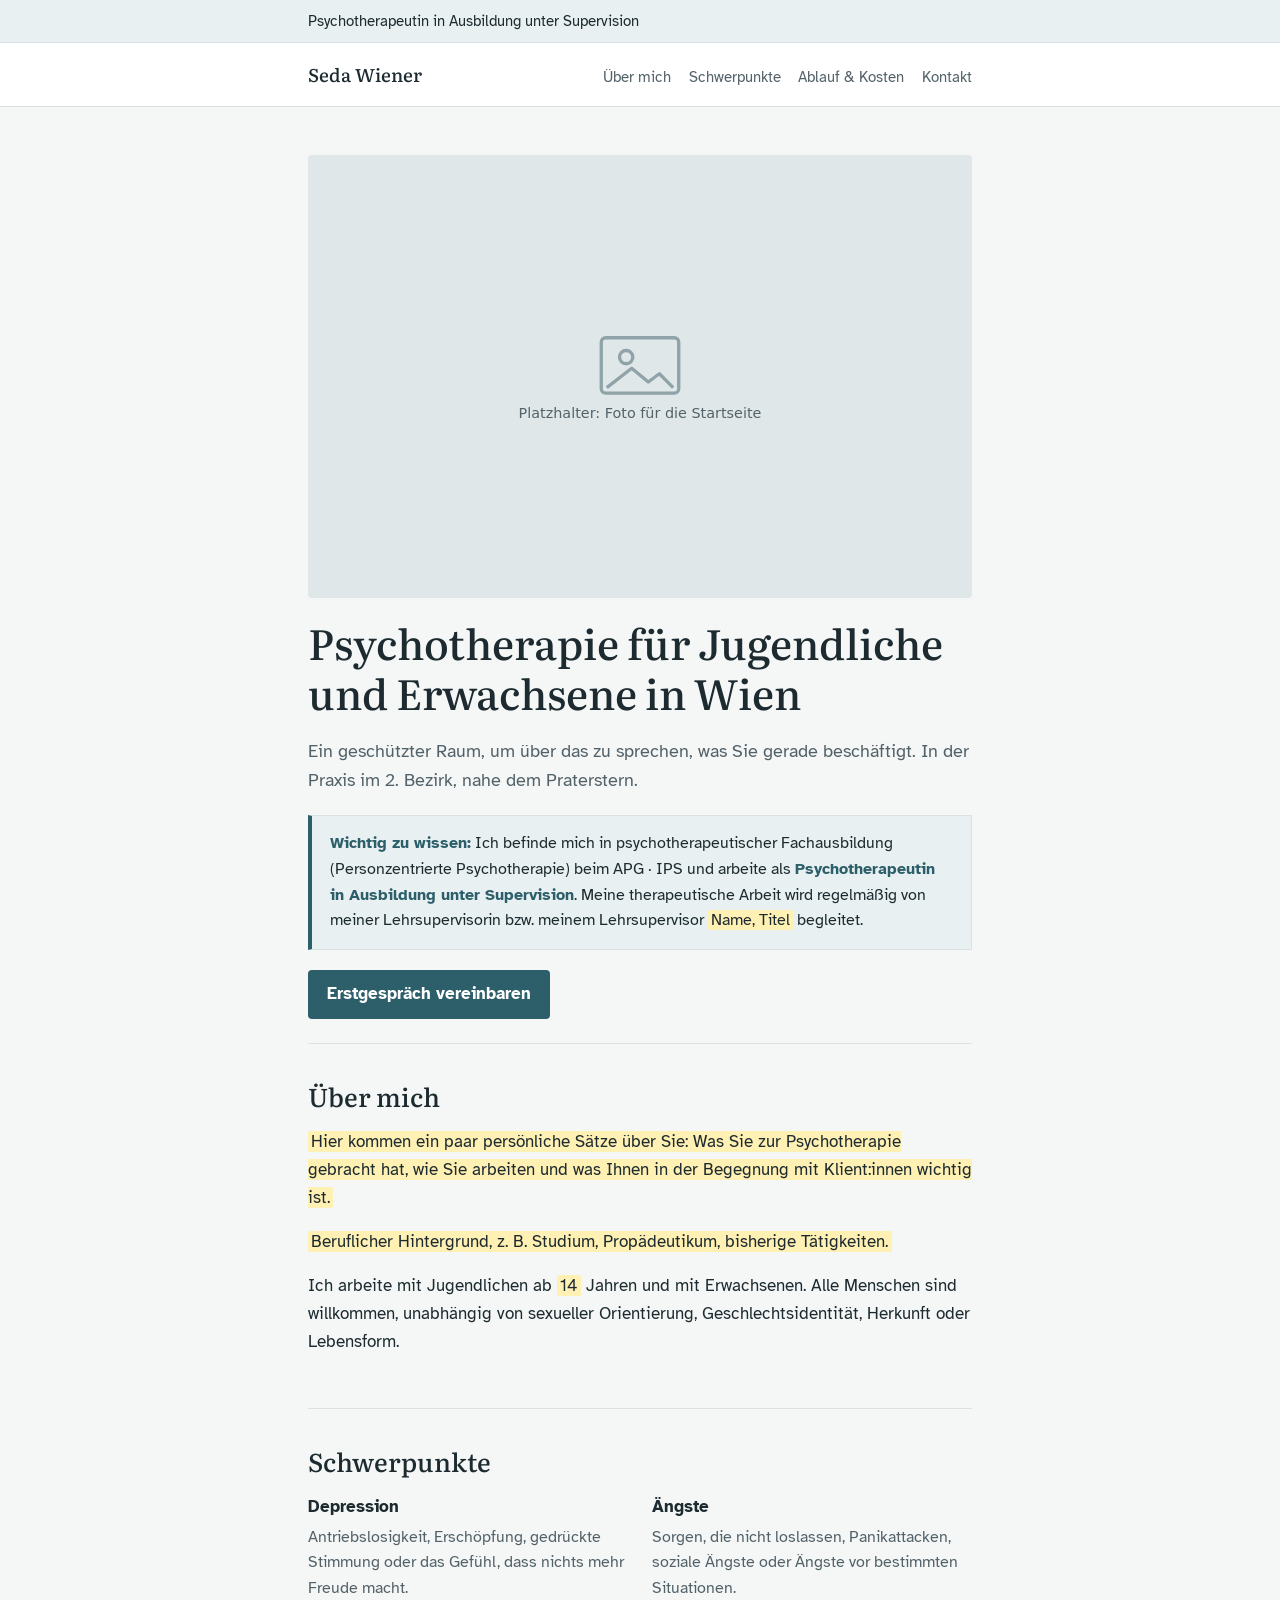
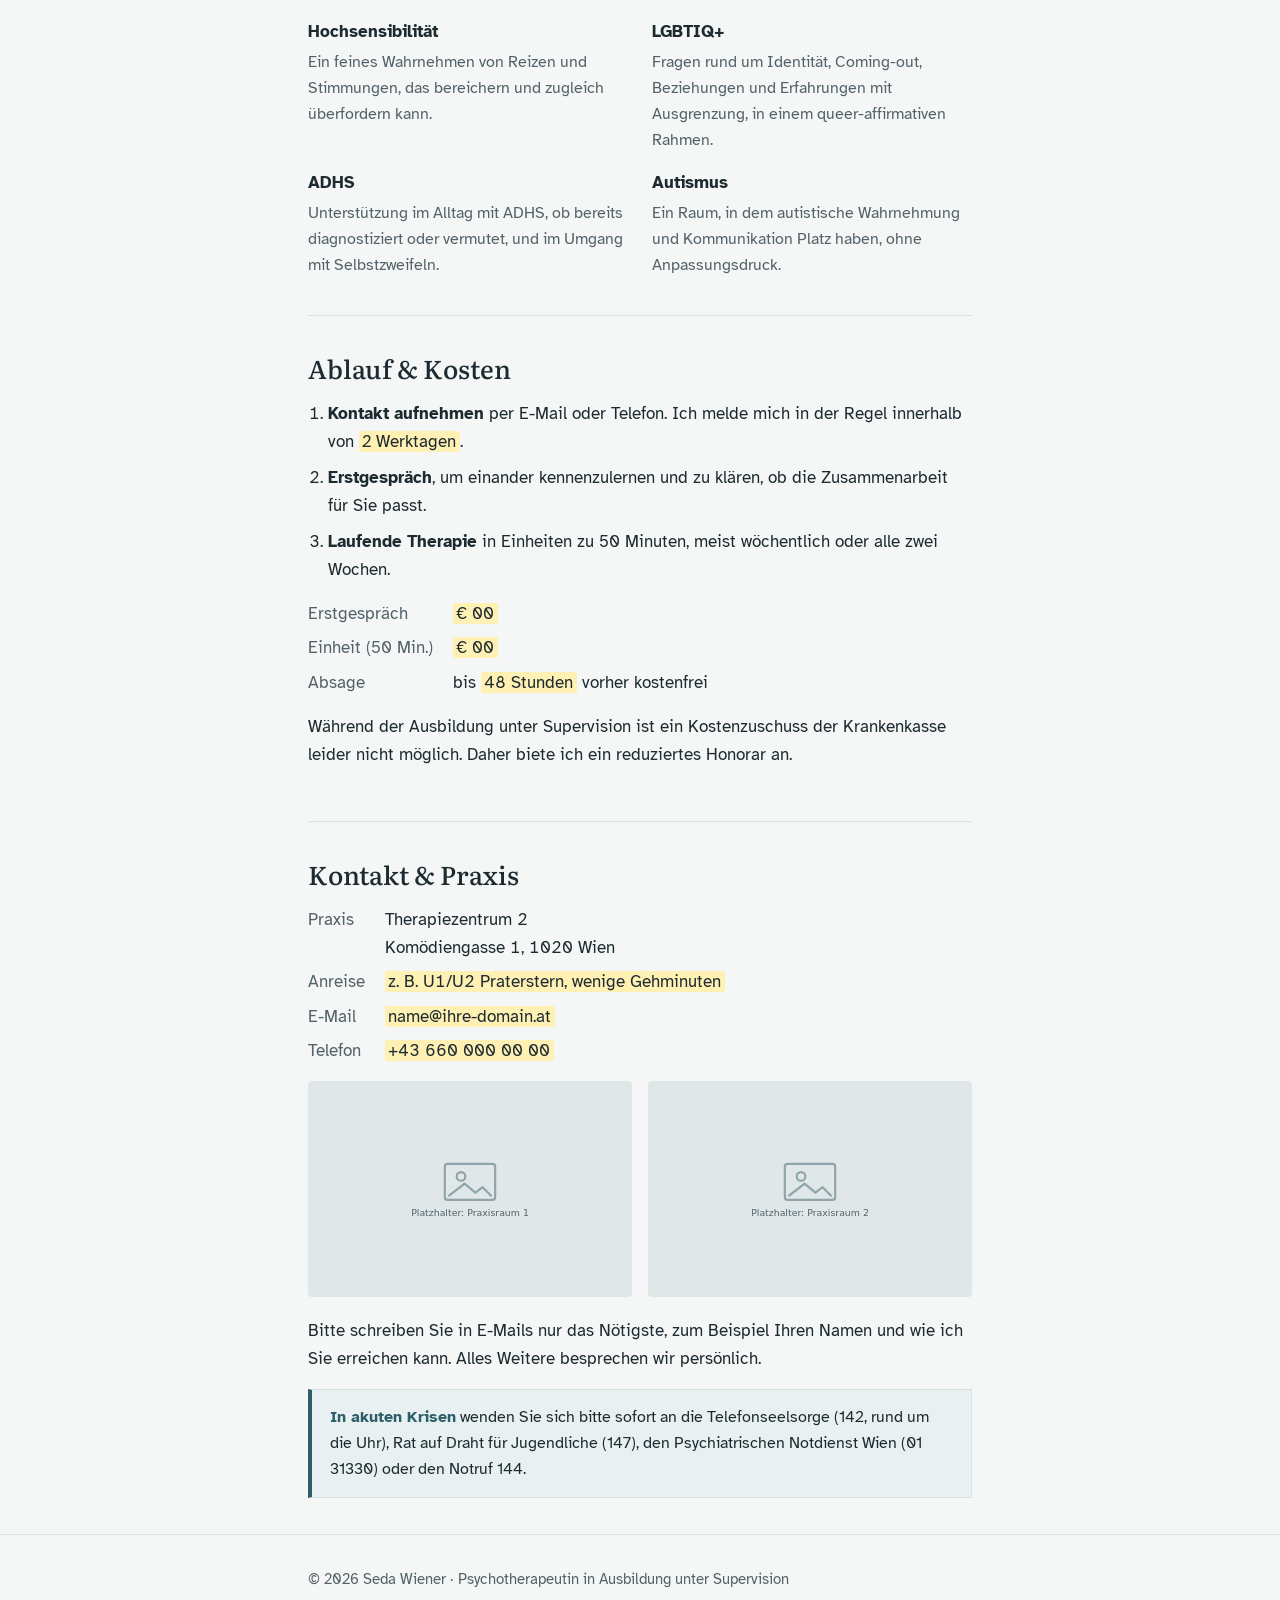
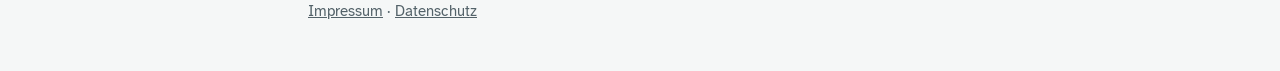
==== index.html @ 161c85d2 "Webseite erstmals veröffentlichen (GitHub Pages, www.sedawiener.at) Co-Authored-By: Claude Opus 5.5 " ====
<!doctype html>
<html lang="de-AT">
<head>
<meta charset="utf-8">
<meta name="viewport" content="width=device-width, initial-scale=1">
<title>Psychotherapie Seda Wiener · Wien 1020</title>
<meta name="description" content="Psychotherapie für Jugendliche und Erwachsene in Wien 1020, in Fachausbildung unter Lehrsupervision. Schwerpunkte: Depression, Ängste, Hochsensibilität, LGBTIQ+, ADHS und Autismus.">
<link rel="stylesheet" href="style.css">
</head>
<body>
<!--INHALT-->
<div class="hinweis-leiste">
  <div class="wrap">Psychotherapeutin in Ausbildung unter Supervision</div>
</div>

<header class="kopf">
  <div class="wrap">
    <a class="marke" href="#start">Seda Wiener</a>
    <nav class="nav" aria-label="Hauptmenü">
      <a href="#ueber-mich">Über mich</a>
      <a href="#schwerpunkte">Schwerpunkte</a>
      <a href="#ablauf">Ablauf &amp; Kosten</a>
      <a href="#kontakt">Kontakt</a>
    </nav>
  </div>
</header>

<main class="wrap" id="start">
  <div class="einstieg">
    <img class="bild bild-start" src="bilder/startbild.svg" alt="Platzhalter für ein Foto" width="1200" height="800">
    <h1>Psychotherapie für Jugendliche und Erwachsene in Wien</h1>
    <p class="untertitel">Ein geschützter Raum, um über das zu sprechen, was Sie gerade beschäftigt. In der Praxis im 2.&nbsp;Bezirk, nahe dem Praterstern.</p>
    <div class="hinweis" role="note">
      <strong>Wichtig zu wissen:</strong> Ich befinde mich in psychotherapeutischer Fachausbildung
      (Personzentrierte Psychotherapie) beim
      APG · IPS und arbeite als <strong>Psychotherapeutin in Ausbildung unter Supervision</strong>.
      Meine therapeutische Arbeit wird regelmäßig von meiner Lehrsupervisorin bzw. meinem Lehrsupervisor
      <span class="ph">Name, Titel</span> begleitet.
    </div>
    <a class="knopf" href="#kontakt">Erstgespräch vereinbaren</a>
  </div>

  <section id="ueber-mich">
    <h2>Über mich</h2>
    <p><span class="ph">Hier kommen ein paar persönliche Sätze über Sie: Was Sie zur Psychotherapie gebracht hat, wie Sie arbeiten und was Ihnen in der Begegnung mit Klient:innen wichtig ist.</span></p>
    <p><span class="ph">Beruflicher Hintergrund, z.&nbsp;B. Studium, Propädeutikum, bisherige Tätigkeiten.</span></p>
    <p>Ich arbeite mit Jugendlichen ab <span class="ph">14</span> Jahren und mit Erwachsenen. Alle Menschen sind willkommen, unabhängig von sexueller Orientierung, Geschlechtsidentität, Herkunft oder Lebensform.</p>
  </section>

  <section id="schwerpunkte">
    <h2>Schwerpunkte</h2>
    <ul class="schwerpunkte">
      <li><h3>Depression</h3><p>Antriebslosigkeit, Erschöpfung, gedrückte Stimmung oder das Gefühl, dass nichts mehr Freude macht.</p></li>
      <li><h3>Ängste</h3><p>Sorgen, die nicht loslassen, Panikattacken, soziale Ängste oder Ängste vor bestimmten Situationen.</p></li>
      <li><h3>Hochsensibilität</h3><p>Ein feines Wahrnehmen von Reizen und Stimmungen, das bereichern und zugleich überfordern kann.</p></li>
      <li><h3>LGBTIQ+</h3><p>Fragen rund um Identität, Coming-out, Beziehungen und Erfahrungen mit Ausgrenzung, in einem queer-affirmativen Rahmen.</p></li>
      <li><h3>ADHS</h3><p>Unterstützung im Alltag mit ADHS, ob bereits diagnostiziert oder vermutet, und im Umgang mit Selbstzweifeln.</p></li>
      <li><h3>Autismus</h3><p>Ein Raum, in dem autistische Wahrnehmung und Kommunikation Platz haben, ohne Anpassungsdruck.</p></li>
    </ul>
  </section>

  <section id="ablauf">
    <h2>Ablauf &amp; Kosten</h2>
    <ol class="ablauf">
      <li><strong>Kontakt aufnehmen</strong> per E-Mail oder Telefon. Ich melde mich in der Regel innerhalb von <span class="ph">2 Werktagen</span>.</li>
      <li><strong>Erstgespräch</strong>, um einander kennenzulernen und zu klären, ob die Zusammenarbeit für Sie passt.</li>
      <li><strong>Laufende Therapie</strong> in Einheiten zu 50 Minuten, meist wöchentlich oder alle zwei Wochen.</li>
    </ol>
    <dl class="fakten">
      <dt>Erstgespräch</dt><dd><span class="ph">€ 00</span></dd>
      <dt>Einheit (50 Min.)</dt><dd><span class="ph">€ 00</span></dd>
      <dt>Absage</dt><dd>bis <span class="ph">48 Stunden</span> vorher kostenfrei</dd>
    </dl>
    <p>Während der Ausbildung unter Supervision ist ein Kostenzuschuss der Krankenkasse leider nicht möglich. Daher biete ich ein reduziertes Honorar an.</p>
  </section>

  <section id="kontakt">
    <h2>Kontakt &amp; Praxis</h2>
    <dl class="fakten">
      <dt>Praxis</dt><dd>Therapiezentrum 2<br>Komödiengasse 1, 1020 Wien</dd>
      <dt>Anreise</dt><dd><span class="ph">z.&nbsp;B. U1/U2 Praterstern, wenige Gehminuten</span></dd>
      <dt>E-Mail</dt><dd><span class="ph">name@ihre-domain.at</span></dd>
      <dt>Telefon</dt><dd><span class="ph">+43 660 000 00 00</span></dd>
    </dl>
    <div class="raeume">
      <img class="bild" src="bilder/raum-1.svg" alt="Platzhalter: Praxisraum 1" width="900" height="600">
      <img class="bild" src="bilder/raum-2.svg" alt="Platzhalter: Praxisraum 2" width="900" height="600">
    </div>
    <p>Bitte schreiben Sie in E-Mails nur das Nötigste, zum Beispiel Ihren Namen und wie ich Sie erreichen kann. Alles Weitere besprechen wir persönlich.</p>
    <div class="hinweis" role="note">
      <strong>In akuten Krisen</strong> wenden Sie sich bitte sofort an die Telefonseelsorge (142, rund um die Uhr),
      Rat auf Draht für Jugendliche (147), den Psychiatrischen Notdienst Wien (01 31330) oder den Notruf 144.
    </div>
  </section>
</main>

<footer class="fuss">
  <div class="wrap">
    <span>© 2026 Seda Wiener · Psychotherapeutin in Ausbildung unter Supervision</span>
    <span><a href="impressum.html">Impressum</a> · <a href="datenschutz.html">Datenschutz</a></span>
  </div>
</footer>
<!--/INHALT-->
</body>
</html>
---- style.css ----
/* Schriften liegen lokal (fonts/), damit keine Daten an Google gehen (DSGVO). */
@font-face { font-family: "Atkinson Hyperlegible"; font-weight: 400; font-display: swap; src: url("fonts/atkinson-400.woff2") format("woff2"); }
@font-face { font-family: "Atkinson Hyperlegible"; font-weight: 700; font-display: swap; src: url("fonts/atkinson-700.woff2") format("woff2"); }
@font-face { font-family: "Literata"; font-weight: 500; font-display: swap; src: url("fonts/literata-500.woff2") format("woff2"); }

/* Layout: eine ruhige Textspalte, Abschnitte untereinander, Hinweis zur Supervision ganz oben und im Kopf jeder Seite. */
:root {
  --bg: #f5f7f7;
  --surface: #ffffff;
  --ink: #1d2b30;
  --muted: #536269;
  --accent: #2c5f6a;
  --line: #d9e1e2;
  --note-bg: #e8f0f1;
  --mark: #fff0b3;
  --font-display: "Literata", Georgia, "Times New Roman", serif;
  --font-body: "Atkinson Hyperlegible", system-ui, -apple-system, "Segoe UI", sans-serif;
  color-scheme: light;
}
@media (prefers-color-scheme: dark) {
  :root:not([data-theme="light"]) {
    --bg: #12191b; --surface: #1a2326; --ink: #e3eaeb; --muted: #9fb0b4;
    --accent: #8cc3cd; --line: #2c3a3e; --note-bg: #1f2e32; --mark: #5a4a12;
    color-scheme: dark;
  }
}
:root[data-theme="dark"] {
  --bg: #12191b; --surface: #1a2326; --ink: #e3eaeb; --muted: #9fb0b4;
  --accent: #8cc3cd; --line: #2c3a3e; --note-bg: #1f2e32; --mark: #5a4a12;
  color-scheme: dark;
}

* { box-sizing: border-box; }
html { scroll-behavior: smooth; }
@media (prefers-reduced-motion: reduce) { html { scroll-behavior: auto; } }
body {
  margin: 0;
  background: var(--bg);
  color: var(--ink);
  font-family: var(--font-body);
  font-size: 1.0625rem;
  line-height: 1.65;
}
.wrap { max-width: 44rem; margin: 0 auto; padding-inline: 1.25rem; }

/* Kopfzeile */
.kopf { border-bottom: 1px solid var(--line); background: var(--surface); }
.kopf .wrap { display: flex; flex-wrap: wrap; align-items: baseline; justify-content: space-between; gap: .5rem 1.5rem; padding-block: 1rem; }
.marke { font-family: var(--font-display); font-weight: 500; font-size: 1.15rem; color: var(--ink); text-decoration: none; }
.nav { display: flex; flex-wrap: wrap; gap: .25rem 1.1rem; font-size: .95rem; }
.nav a { color: var(--muted); text-decoration: none; }
.nav a:hover, .nav a:focus-visible { color: var(--accent); text-decoration: underline; }

/* Supervisionshinweis: immer sichtbar */
.hinweis {
  background: var(--note-bg);
  border: 1px solid var(--line);
  border-left: 4px solid var(--accent);
  padding: .9rem 1.1rem;
  font-size: .98rem;
}
.hinweis strong { color: var(--accent); }
.hinweis-leiste { background: var(--note-bg); border-bottom: 1px solid var(--line); font-size: .92rem; }
.hinweis-leiste .wrap { padding-block: .55rem; }

/* Einstieg */
.einstieg { padding-block: 3rem 1.5rem; display: grid; gap: 1.25rem; }
.einstieg h1 { font-family: var(--font-display); font-weight: 500; font-size: clamp(1.9rem, 5vw, 2.6rem); line-height: 1.2; margin: 0; text-wrap: balance; }
.untertitel { color: var(--muted); font-size: 1.1rem; margin: 0; }
.knopf {
  justify-self: start; display: inline-block; padding: .65rem 1.2rem;
  background: var(--accent); color: var(--surface); text-decoration: none; border-radius: 4px; font-weight: 700;
}
.knopf:hover, .knopf:focus-visible { filter: brightness(1.1); }

/* Abschnitte */
section { padding-block: 2.25rem; border-top: 1px solid var(--line); }
h2 { font-family: var(--font-display); font-weight: 500; font-size: 1.6rem; line-height: 1.25; margin: 0 0 1rem; text-wrap: balance; }
h3 { font-size: 1.05rem; margin: 0 0 .25rem; }
p { margin: 0 0 1rem; }
a { color: var(--accent); }
a:focus-visible, .knopf:focus-visible { outline: 2px solid var(--accent); outline-offset: 3px; }

.schwerpunkte { list-style: none; padding: 0; margin: 0; display: grid; grid-template-columns: repeat(auto-fit, minmax(15rem, 1fr)); gap: 1rem 1.5rem; }
.schwerpunkte li { min-width: 0; }
.schwerpunkte p { color: var(--muted); margin: 0; font-size: .98rem; }

.ablauf { padding-left: 1.25rem; margin: 0 0 1rem; }
.ablauf li { margin-bottom: .5rem; }

.fakten { display: grid; grid-template-columns: max-content 1fr; gap: .4rem 1.25rem; margin: 0 0 1rem; }
.fakten dt { color: var(--muted); }
.fakten dd { margin: 0; min-width: 0; font-variant-numeric: tabular-nums; }
@media (max-width: 30rem) { .fakten { grid-template-columns: 1fr; } .fakten dd { margin-bottom: .5rem; } }


/* Fotos */
.bild { display: block; width: 100%; max-width: 100%; height: auto; border-radius: 4px; }
.bild-start { aspect-ratio: 3 / 2; object-fit: cover; }
.raeume { display: grid; grid-template-columns: repeat(auto-fit, minmax(14rem, 1fr)); gap: 1rem; margin: 0 0 1.25rem; }
.raeume .bild { aspect-ratio: 3 / 2; object-fit: cover; }

/* Platzhalter, die noch ausgefüllt werden müssen */
.ph { background: var(--mark); padding: 0 .2em; border-radius: 2px; }

.fuss { border-top: 1px solid var(--line); padding-block: 2rem 3rem; color: var(--muted); font-size: .92rem; }
.fuss .wrap { display: flex; flex-wrap: wrap; gap: .5rem 1.5rem; justify-content: space-between; }
.fuss a { color: var(--muted); }

/* Rechtstexte */
.rechtlich { padding-block: 2.5rem 3rem; }
.rechtlich h1 { font-family: var(--font-display); font-weight: 500; font-size: 2rem; margin: 0 0 1.5rem; }
.rechtlich h2 { font-size: 1.25rem; margin-top: 2rem; }
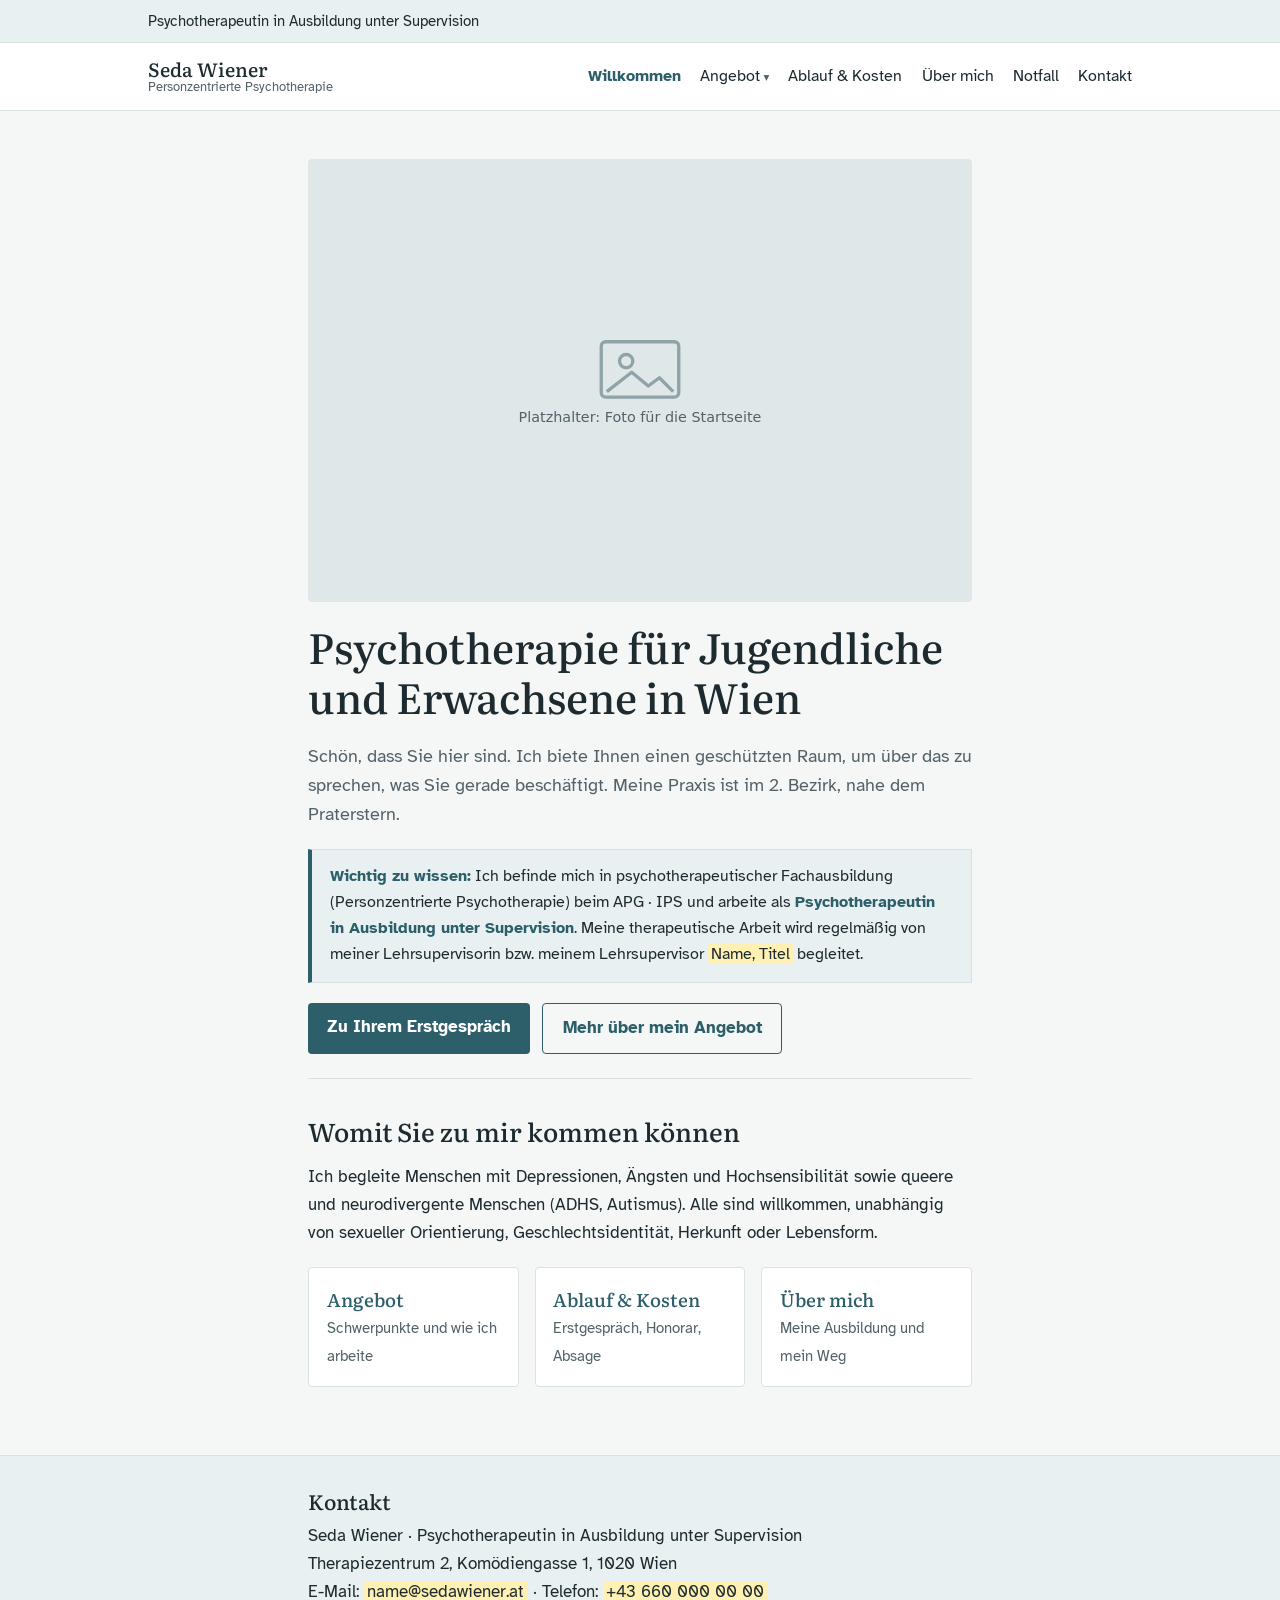
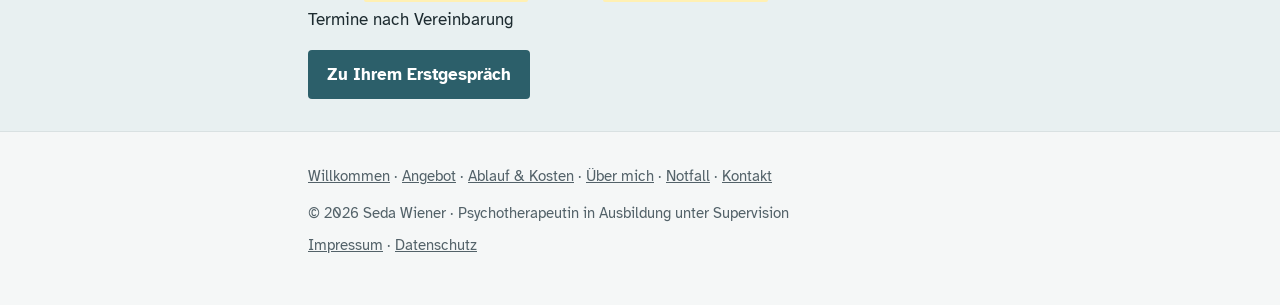
==== commit a3a5b3ee: "Neue Gestaltung sicher laden (Versionsnummer an style.css und menu.js) Co-Authored-By: Claude Opus 5" ====
--- a/index.html
+++ b/index.html
@@ -5,101 +5,80 @@
 <meta name="viewport" content="width=device-width, initial-scale=1">
 <title>Psychotherapie Seda Wiener · Wien 1020</title>
 <meta name="description" content="Psychotherapie für Jugendliche und Erwachsene in Wien 1020, in Fachausbildung unter Lehrsupervision. Schwerpunkte: Depression, Ängste, Hochsensibilität, LGBTIQ+, ADHS und Autismus.">
-<link rel="stylesheet" href="style.css">
+<link rel="stylesheet" href="style.css?v=2">
 </head>
 <body>
-<!--INHALT-->
+<a class="sprung" href="#inhalt">Zum Inhalt springen</a>
 <div class="hinweis-leiste">
   <div class="wrap">Psychotherapeutin in Ausbildung unter Supervision</div>
 </div>
 
 <header class="kopf">
   <div class="wrap">
-    <a class="marke" href="#start">Seda Wiener</a>
-    <nav class="nav" aria-label="Hauptmenü">
-      <a href="#ueber-mich">Über mich</a>
-      <a href="#schwerpunkte">Schwerpunkte</a>
-      <a href="#ablauf">Ablauf &amp; Kosten</a>
-      <a href="#kontakt">Kontakt</a>
+    <a class="marke" href="index.html">Seda Wiener<span>Personzentrierte Psychotherapie</span></a>
+    <button class="menu-knopf" type="button" aria-expanded="false" aria-controls="hauptmenu" hidden>Menü</button>
+    <nav aria-label="Hauptmenü">
+      <ul class="nav" id="hauptmenu">
+        <li><a href="index.html" aria-current="page">Willkommen</a></li>
+        <li class="hat-unter"><a href="angebot.html">Angebot</a><ul class="unter"><li><a href="angebot.html#schwerpunkte">Schwerpunkte</a></li><li><a href="angebot.html#personzentriert">Personzentrierte Psychotherapie</a></li><li><a href="angebot.html#jugendliche">Für Jugendliche</a></li></ul></li>
+        <li><a href="ablauf.html">Ablauf &amp; Kosten</a></li>
+        <li><a href="ueber-mich.html">Über mich</a></li>
+        <li><a href="notfall.html">Notfall</a></li>
+        <li><a href="kontakt.html">Kontakt</a></li>
+      </ul>
     </nav>
   </div>
 </header>
 
-<main class="wrap" id="start">
+<main class="wrap" id="inhalt">
   <div class="einstieg">
     <img class="bild bild-start" src="bilder/startbild.svg" alt="Platzhalter für ein Foto" width="1200" height="800">
     <h1>Psychotherapie für Jugendliche und Erwachsene in Wien</h1>
-    <p class="untertitel">Ein geschützter Raum, um über das zu sprechen, was Sie gerade beschäftigt. In der Praxis im 2.&nbsp;Bezirk, nahe dem Praterstern.</p>
+    <p class="untertitel">Schön, dass Sie hier sind. Ich biete Ihnen einen geschützten Raum, um über das zu sprechen, was Sie gerade beschäftigt. Meine Praxis ist im 2.&nbsp;Bezirk, nahe dem Praterstern.</p>
     <div class="hinweis" role="note">
       <strong>Wichtig zu wissen:</strong> Ich befinde mich in psychotherapeutischer Fachausbildung
-      (Personzentrierte Psychotherapie) beim
-      APG · IPS und arbeite als <strong>Psychotherapeutin in Ausbildung unter Supervision</strong>.
+      (Personzentrierte Psychotherapie) beim APG · IPS und arbeite als
+      <strong>Psychotherapeutin in Ausbildung unter Supervision</strong>.
       Meine therapeutische Arbeit wird regelmäßig von meiner Lehrsupervisorin bzw. meinem Lehrsupervisor
       <span class="ph">Name, Titel</span> begleitet.
     </div>
-    <a class="knopf" href="#kontakt">Erstgespräch vereinbaren</a>
+    <div class="knopfreihe">
+      <a class="knopf" href="kontakt.html">Zu Ihrem Erstgespräch</a>
+      <a class="knopf knopf-hell" href="angebot.html">Mehr über mein Angebot</a>
+    </div>
   </div>
 
-  <section id="ueber-mich">
-    <h2>Über mich</h2>
-    <p><span class="ph">Hier kommen ein paar persönliche Sätze über Sie: Was Sie zur Psychotherapie gebracht hat, wie Sie arbeiten und was Ihnen in der Begegnung mit Klient:innen wichtig ist.</span></p>
-    <p><span class="ph">Beruflicher Hintergrund, z.&nbsp;B. Studium, Propädeutikum, bisherige Tätigkeiten.</span></p>
-    <p>Ich arbeite mit Jugendlichen ab <span class="ph">14</span> Jahren und mit Erwachsenen. Alle Menschen sind willkommen, unabhängig von sexueller Orientierung, Geschlechtsidentität, Herkunft oder Lebensform.</p>
-  </section>
-
-  <section id="schwerpunkte">
-    <h2>Schwerpunkte</h2>
-    <ul class="schwerpunkte">
-      <li><h3>Depression</h3><p>Antriebslosigkeit, Erschöpfung, gedrückte Stimmung oder das Gefühl, dass nichts mehr Freude macht.</p></li>
-      <li><h3>Ängste</h3><p>Sorgen, die nicht loslassen, Panikattacken, soziale Ängste oder Ängste vor bestimmten Situationen.</p></li>
-      <li><h3>Hochsensibilität</h3><p>Ein feines Wahrnehmen von Reizen und Stimmungen, das bereichern und zugleich überfordern kann.</p></li>
-      <li><h3>LGBTIQ+</h3><p>Fragen rund um Identität, Coming-out, Beziehungen und Erfahrungen mit Ausgrenzung, in einem queer-affirmativen Rahmen.</p></li>
-      <li><h3>ADHS</h3><p>Unterstützung im Alltag mit ADHS, ob bereits diagnostiziert oder vermutet, und im Umgang mit Selbstzweifeln.</p></li>
-      <li><h3>Autismus</h3><p>Ein Raum, in dem autistische Wahrnehmung und Kommunikation Platz haben, ohne Anpassungsdruck.</p></li>
+  <section>
+    <h2>Womit Sie zu mir kommen können</h2>
+    <p>Ich begleite Menschen mit Depressionen, Ängsten und Hochsensibilität sowie queere und neurodivergente Menschen (ADHS, Autismus). Alle sind willkommen, unabhängig von sexueller Orientierung, Geschlechtsidentität, Herkunft oder Lebensform.</p>
+    <ul class="kacheln">
+      <li><a href="angebot.html"><strong>Angebot</strong><span>Schwerpunkte und wie ich arbeite</span></a></li>
+      <li><a href="ablauf.html"><strong>Ablauf &amp; Kosten</strong><span>Erstgespräch, Honorar, Absage</span></a></li>
+      <li><a href="ueber-mich.html"><strong>Über mich</strong><span>Meine Ausbildung und mein Weg</span></a></li>
     </ul>
-  </section>
-
-  <section id="ablauf">
-    <h2>Ablauf &amp; Kosten</h2>
-    <ol class="ablauf">
-      <li><strong>Kontakt aufnehmen</strong> per E-Mail oder Telefon. Ich melde mich in der Regel innerhalb von <span class="ph">2 Werktagen</span>.</li>
-      <li><strong>Erstgespräch</strong>, um einander kennenzulernen und zu klären, ob die Zusammenarbeit für Sie passt.</li>
-      <li><strong>Laufende Therapie</strong> in Einheiten zu 50 Minuten, meist wöchentlich oder alle zwei Wochen.</li>
-    </ol>
-    <dl class="fakten">
-      <dt>Erstgespräch</dt><dd><span class="ph">€ 00</span></dd>
-      <dt>Einheit (50 Min.)</dt><dd><span class="ph">€ 00</span></dd>
-      <dt>Absage</dt><dd>bis <span class="ph">48 Stunden</span> vorher kostenfrei</dd>
-    </dl>
-    <p>Während der Ausbildung unter Supervision ist ein Kostenzuschuss der Krankenkasse leider nicht möglich. Daher biete ich ein reduziertes Honorar an.</p>
-  </section>
-
-  <section id="kontakt">
-    <h2>Kontakt &amp; Praxis</h2>
-    <dl class="fakten">
-      <dt>Praxis</dt><dd>Therapiezentrum 2<br>Komödiengasse 1, 1020 Wien</dd>
-      <dt>Anreise</dt><dd><span class="ph">z.&nbsp;B. U1/U2 Praterstern, wenige Gehminuten</span></dd>
-      <dt>E-Mail</dt><dd><span class="ph">name@ihre-domain.at</span></dd>
-      <dt>Telefon</dt><dd><span class="ph">+43 660 000 00 00</span></dd>
-    </dl>
-    <div class="raeume">
-      <img class="bild" src="bilder/raum-1.svg" alt="Platzhalter: Praxisraum 1" width="900" height="600">
-      <img class="bild" src="bilder/raum-2.svg" alt="Platzhalter: Praxisraum 2" width="900" height="600">
-    </div>
-    <p>Bitte schreiben Sie in E-Mails nur das Nötigste, zum Beispiel Ihren Namen und wie ich Sie erreichen kann. Alles Weitere besprechen wir persönlich.</p>
-    <div class="hinweis" role="note">
-      <strong>In akuten Krisen</strong> wenden Sie sich bitte sofort an die Telefonseelsorge (142, rund um die Uhr),
-      Rat auf Draht für Jugendliche (147), den Psychiatrischen Notdienst Wien (01 31330) oder den Notruf 144.
-    </div>
   </section>
 </main>
 
+<aside class="kontaktblock" aria-label="Kontakt">
+  <div class="wrap">
+    <h2>Kontakt</h2>
+    <p>Seda Wiener · Psychotherapeutin in Ausbildung unter Supervision<br>
+    Therapiezentrum 2, Komödiengasse 1, 1020 Wien<br>
+    E-Mail: <span class="ph">name@sedawiener.at</span> · Telefon: <span class="ph">+43 660 000 00 00</span><br>
+    Termine nach Vereinbarung</p>
+    <a class="knopf" href="kontakt.html">Zu Ihrem Erstgespräch</a>
+  </div>
+</aside>
+
 <footer class="fuss">
   <div class="wrap">
-    <span>© 2026 Seda Wiener · Psychotherapeutin in Ausbildung unter Supervision</span>
-    <span><a href="impressum.html">Impressum</a> · <a href="datenschutz.html">Datenschutz</a></span>
+    <nav class="fuss-nav" aria-label="Seitenübersicht"><a href="index.html">Willkommen</a> · <a href="angebot.html">Angebot</a> · <a href="ablauf.html">Ablauf &amp; Kosten</a> · <a href="ueber-mich.html">Über mich</a> · <a href="notfall.html">Notfall</a> · <a href="kontakt.html">Kontakt</a></nav>
+    <div class="fuss-zeile">
+      <span>© 2026 Seda Wiener · Psychotherapeutin in Ausbildung unter Supervision</span>
+      <span><a href="impressum.html">Impressum</a> · <a href="datenschutz.html">Datenschutz</a></span>
+    </div>
   </div>
 </footer>
-<!--/INHALT-->
+<script src="menu.js?v=2"></script>
 </body>
 </html>
--- a/style.css
+++ b/style.css
@@ -43,13 +43,39 @@
 }
 .wrap { max-width: 44rem; margin: 0 auto; padding-inline: 1.25rem; }
 
-/* Kopfzeile */
-.kopf { border-bottom: 1px solid var(--line); background: var(--surface); }
-.kopf .wrap { display: flex; flex-wrap: wrap; align-items: baseline; justify-content: space-between; gap: .5rem 1.5rem; padding-block: 1rem; }
-.marke { font-family: var(--font-display); font-weight: 500; font-size: 1.15rem; color: var(--ink); text-decoration: none; }
-.nav { display: flex; flex-wrap: wrap; gap: .25rem 1.1rem; font-size: .95rem; }
-.nav a { color: var(--muted); text-decoration: none; }
+/* Sprunglink für Tastatur und Screenreader */
+.sprung { position: absolute; left: -999px; top: 0; background: var(--surface); padding: .5rem 1rem; z-index: 10; }
+.sprung:focus { left: 1rem; }
+
+/* Kopfzeile mit Menü */
+.kopf { border-bottom: 1px solid var(--line); background: var(--surface); position: relative; z-index: 5; }
+.kopf .wrap { max-width: 64rem; display: flex; flex-wrap: wrap; align-items: center; justify-content: space-between; gap: .5rem 1.5rem; padding-block: .9rem; }
+.marke { font-family: var(--font-display); font-weight: 500; font-size: 1.2rem; line-height: 1.2; color: var(--ink); text-decoration: none; }
+.marke span { display: block; font-family: var(--font-body); font-size: .8rem; color: var(--muted); }
+.nav { list-style: none; margin: 0; padding: 0; display: flex; flex-wrap: wrap; gap: .25rem 1.2rem; font-size: .97rem; }
+.nav a { color: var(--ink); text-decoration: none; display: block; padding-block: .3rem; }
 .nav a:hover, .nav a:focus-visible { color: var(--accent); text-decoration: underline; }
+.nav a[aria-current="page"] { color: var(--accent); font-weight: 700; }
+.hat-unter { position: relative; }
+.hat-unter > a::after { content: " ▾"; font-size: .75em; color: var(--muted); }
+.unter { list-style: none; margin: 0; padding: .4rem 0; position: absolute; left: -.8rem; top: 100%; min-width: 16rem;
+  background: var(--surface); border: 1px solid var(--line); border-radius: 4px; box-shadow: 0 6px 18px rgb(0 0 0 / .08); display: none; }
+.unter a { padding: .35rem .8rem; color: var(--muted); }
+.hat-unter:hover .unter, .hat-unter:focus-within .unter { display: block; }
+.menu-knopf { display: none; font: inherit; font-weight: 700; color: var(--accent); background: none; border: 1px solid var(--line); border-radius: 4px; padding: .35rem .9rem; cursor: pointer; }
+
+@media (max-width: 52rem) {
+  .js .menu-knopf { display: inline-block; }
+  .kopf nav { flex-basis: 100%; }
+  .nav { flex-direction: column; gap: 0; }
+  .js .nav { display: none; }
+  .js .nav.offen { display: flex; }
+  .nav > li { border-top: 1px solid var(--line); }
+  .nav a { padding-block: .6rem; }
+  .hat-unter > a::after { content: ""; }
+  .unter { display: block; position: static; box-shadow: none; border: 0; padding: 0 0 .4rem 1rem; min-width: 0; background: none; }
+  .unter a { padding: .3rem 0; }
+}
 
 /* Supervisionshinweis: immer sichtbar */
 .hinweis {
@@ -61,7 +87,12 @@
 }
 .hinweis strong { color: var(--accent); }
 .hinweis-leiste { background: var(--note-bg); border-bottom: 1px solid var(--line); font-size: .92rem; }
-.hinweis-leiste .wrap { padding-block: .55rem; }
+.hinweis-leiste .wrap { max-width: 64rem; padding-block: .55rem; }
+
+/* Seitenkopf der Unterseiten */
+.seitenkopf { padding-block: 2.75rem 1.25rem; }
+.seitenkopf h1, .rechtlich h1 { font-family: var(--font-display); font-weight: 500; font-size: clamp(1.8rem, 4.5vw, 2.3rem); line-height: 1.2; margin: 0 0 .75rem; text-wrap: balance; }
+.seitenkopf .untertitel { max-width: 38rem; }
 
 /* Einstieg */
 .einstieg { padding-block: 3rem 1.5rem; display: grid; gap: 1.25rem; }
@@ -72,6 +103,15 @@
   background: var(--accent); color: var(--surface); text-decoration: none; border-radius: 4px; font-weight: 700;
 }
 .knopf:hover, .knopf:focus-visible { filter: brightness(1.1); }
+.knopf-hell { background: none; color: var(--accent); border: 1px solid var(--accent); }
+.knopfreihe { display: flex; flex-wrap: wrap; gap: .75rem; }
+
+/* Kacheln auf der Startseite */
+.kacheln { list-style: none; padding: 0; margin: 1.25rem 0 0; display: grid; grid-template-columns: repeat(auto-fit, minmax(12rem, 1fr)); gap: 1rem; }
+.kacheln a { display: block; height: 100%; padding: 1rem 1.1rem; background: var(--surface); border: 1px solid var(--line); border-radius: 4px; text-decoration: none; color: var(--ink); }
+.kacheln a:hover, .kacheln a:focus-visible { border-color: var(--accent); }
+.kacheln strong { display: block; color: var(--accent); font-family: var(--font-display); font-weight: 500; font-size: 1.15rem; }
+.kacheln span { color: var(--muted); font-size: .95rem; }
 
 /* Abschnitte */
 section { padding-block: 2.25rem; border-top: 1px solid var(--line); }
@@ -103,11 +143,20 @@
 /* Platzhalter, die noch ausgefüllt werden müssen */
 .ph { background: var(--mark); padding: 0 .2em; border-radius: 2px; }
 
+/* Kontaktblock vor dem Fuß jeder Seite */
+.kontaktblock { background: var(--note-bg); border-top: 1px solid var(--line); padding-block: 2rem; margin-top: 2rem; }
+.kontaktblock h2 { font-size: 1.3rem; margin-bottom: .5rem; }
+
+/* Notfallseite */
+.notruf { margin-bottom: 1rem; font-size: 1.05rem; }
+.notfall dt { color: var(--ink); font-weight: 700; }
+.quelle { color: var(--muted); font-size: .88rem; }
+
 .fuss { border-top: 1px solid var(--line); padding-block: 2rem 3rem; color: var(--muted); font-size: .92rem; }
-.fuss .wrap { display: flex; flex-wrap: wrap; gap: .5rem 1.5rem; justify-content: space-between; }
+.fuss-nav { margin-bottom: .75rem; }
+.fuss-zeile { display: flex; flex-wrap: wrap; gap: .5rem 1.5rem; justify-content: space-between; }
 .fuss a { color: var(--muted); }
 
 /* Rechtstexte */
 .rechtlich { padding-block: 2.5rem 3rem; }
-.rechtlich h1 { font-family: var(--font-display); font-weight: 500; font-size: 2rem; margin: 0 0 1.5rem; }
 .rechtlich h2 { font-size: 1.25rem; margin-top: 2rem; }
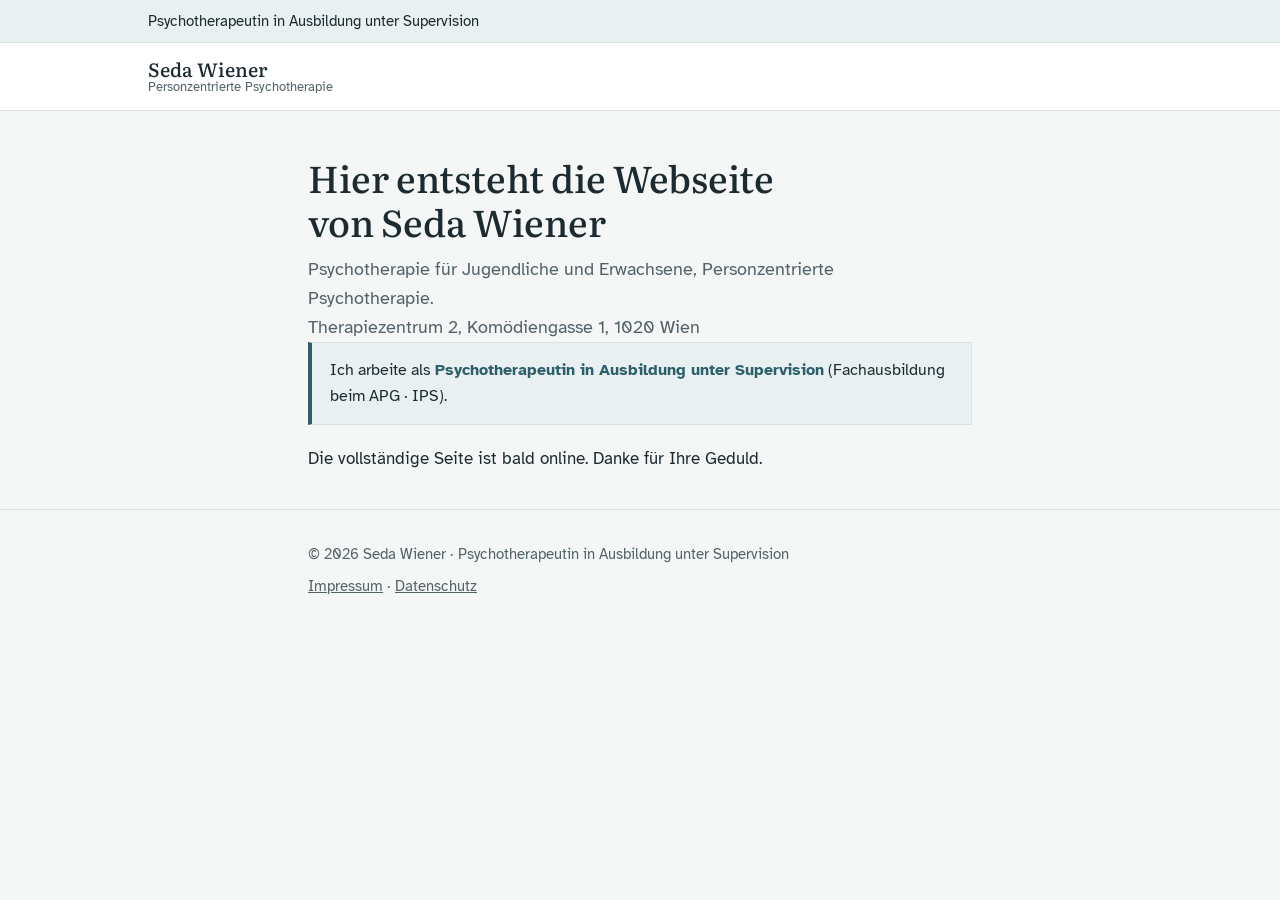
==== commit 094692d6: "Platzhalterseite "Hier entsteht die Webseite" mit Impressum und Datenschutz Co-Authored-By: Claude O" ====
--- a/index.html
+++ b/index.html
@@ -4,7 +4,8 @@
 <meta charset="utf-8">
 <meta name="viewport" content="width=device-width, initial-scale=1">
 <title>Psychotherapie Seda Wiener · Wien 1020</title>
-<meta name="description" content="Psychotherapie für Jugendliche und Erwachsene in Wien 1020, in Fachausbildung unter Lehrsupervision. Schwerpunkte: Depression, Ängste, Hochsensibilität, LGBTIQ+, ADHS und Autismus.">
+<meta name="description" content="Hier entsteht die Webseite von Seda Wiener, Psychotherapeutin in Ausbildung unter Supervision in Wien 1020.">
+<meta name="robots" content="noindex">
 <link rel="stylesheet" href="style.css?v=2">
 </head>
 <body>
@@ -16,69 +17,26 @@
 <header class="kopf">
   <div class="wrap">
     <a class="marke" href="index.html">Seda Wiener<span>Personzentrierte Psychotherapie</span></a>
-    <button class="menu-knopf" type="button" aria-expanded="false" aria-controls="hauptmenu" hidden>Menü</button>
-    <nav aria-label="Hauptmenü">
-      <ul class="nav" id="hauptmenu">
-        <li><a href="index.html" aria-current="page">Willkommen</a></li>
-        <li class="hat-unter"><a href="angebot.html">Angebot</a><ul class="unter"><li><a href="angebot.html#schwerpunkte">Schwerpunkte</a></li><li><a href="angebot.html#personzentriert">Personzentrierte Psychotherapie</a></li><li><a href="angebot.html#jugendliche">Für Jugendliche</a></li></ul></li>
-        <li><a href="ablauf.html">Ablauf &amp; Kosten</a></li>
-        <li><a href="ueber-mich.html">Über mich</a></li>
-        <li><a href="notfall.html">Notfall</a></li>
-        <li><a href="kontakt.html">Kontakt</a></li>
-      </ul>
-    </nav>
   </div>
 </header>
 
 <main class="wrap" id="inhalt">
-  <div class="einstieg">
-    <img class="bild bild-start" src="bilder/startbild.svg" alt="Platzhalter für ein Foto" width="1200" height="800">
-    <h1>Psychotherapie für Jugendliche und Erwachsene in Wien</h1>
-    <p class="untertitel">Schön, dass Sie hier sind. Ich biete Ihnen einen geschützten Raum, um über das zu sprechen, was Sie gerade beschäftigt. Meine Praxis ist im 2.&nbsp;Bezirk, nahe dem Praterstern.</p>
-    <div class="hinweis" role="note">
-      <strong>Wichtig zu wissen:</strong> Ich befinde mich in psychotherapeutischer Fachausbildung
-      (Personzentrierte Psychotherapie) beim APG · IPS und arbeite als
-      <strong>Psychotherapeutin in Ausbildung unter Supervision</strong>.
-      Meine therapeutische Arbeit wird regelmäßig von meiner Lehrsupervisorin bzw. meinem Lehrsupervisor
-      <span class="ph">Name, Titel</span> begleitet.
-    </div>
-    <div class="knopfreihe">
-      <a class="knopf" href="kontakt.html">Zu Ihrem Erstgespräch</a>
-      <a class="knopf knopf-hell" href="angebot.html">Mehr über mein Angebot</a>
-    </div>
+  <div class="seitenkopf baustelle">
+    <h1>Hier entsteht die Webseite von Seda Wiener</h1>
+    <p class="untertitel">Psychotherapie für Jugendliche und Erwachsene, Personzentrierte Psychotherapie.<br>
+    Therapiezentrum 2, Komödiengasse 1, 1020 Wien</p>
+    <div class="hinweis" role="note">Ich arbeite als <strong>Psychotherapeutin in Ausbildung unter Supervision</strong> (Fachausbildung beim APG · IPS).</div>
+    <p style="margin-top:1.25rem">Die vollständige Seite ist bald online. Danke für Ihre Geduld.</p>
   </div>
-
-  <section>
-    <h2>Womit Sie zu mir kommen können</h2>
-    <p>Ich begleite Menschen mit Depressionen, Ängsten und Hochsensibilität sowie queere und neurodivergente Menschen (ADHS, Autismus). Alle sind willkommen, unabhängig von sexueller Orientierung, Geschlechtsidentität, Herkunft oder Lebensform.</p>
-    <ul class="kacheln">
-      <li><a href="angebot.html"><strong>Angebot</strong><span>Schwerpunkte und wie ich arbeite</span></a></li>
-      <li><a href="ablauf.html"><strong>Ablauf &amp; Kosten</strong><span>Erstgespräch, Honorar, Absage</span></a></li>
-      <li><a href="ueber-mich.html"><strong>Über mich</strong><span>Meine Ausbildung und mein Weg</span></a></li>
-    </ul>
-  </section>
 </main>
-
-<aside class="kontaktblock" aria-label="Kontakt">
-  <div class="wrap">
-    <h2>Kontakt</h2>
-    <p>Seda Wiener · Psychotherapeutin in Ausbildung unter Supervision<br>
-    Therapiezentrum 2, Komödiengasse 1, 1020 Wien<br>
-    E-Mail: <span class="ph">name@sedawiener.at</span> · Telefon: <span class="ph">+43 660 000 00 00</span><br>
-    Termine nach Vereinbarung</p>
-    <a class="knopf" href="kontakt.html">Zu Ihrem Erstgespräch</a>
-  </div>
-</aside>
 
 <footer class="fuss">
   <div class="wrap">
-    <nav class="fuss-nav" aria-label="Seitenübersicht"><a href="index.html">Willkommen</a> · <a href="angebot.html">Angebot</a> · <a href="ablauf.html">Ablauf &amp; Kosten</a> · <a href="ueber-mich.html">Über mich</a> · <a href="notfall.html">Notfall</a> · <a href="kontakt.html">Kontakt</a></nav>
     <div class="fuss-zeile">
       <span>© 2026 Seda Wiener · Psychotherapeutin in Ausbildung unter Supervision</span>
       <span><a href="impressum.html">Impressum</a> · <a href="datenschutz.html">Datenschutz</a></span>
     </div>
   </div>
 </footer>
-<script src="menu.js?v=2"></script>
 </body>
 </html>
